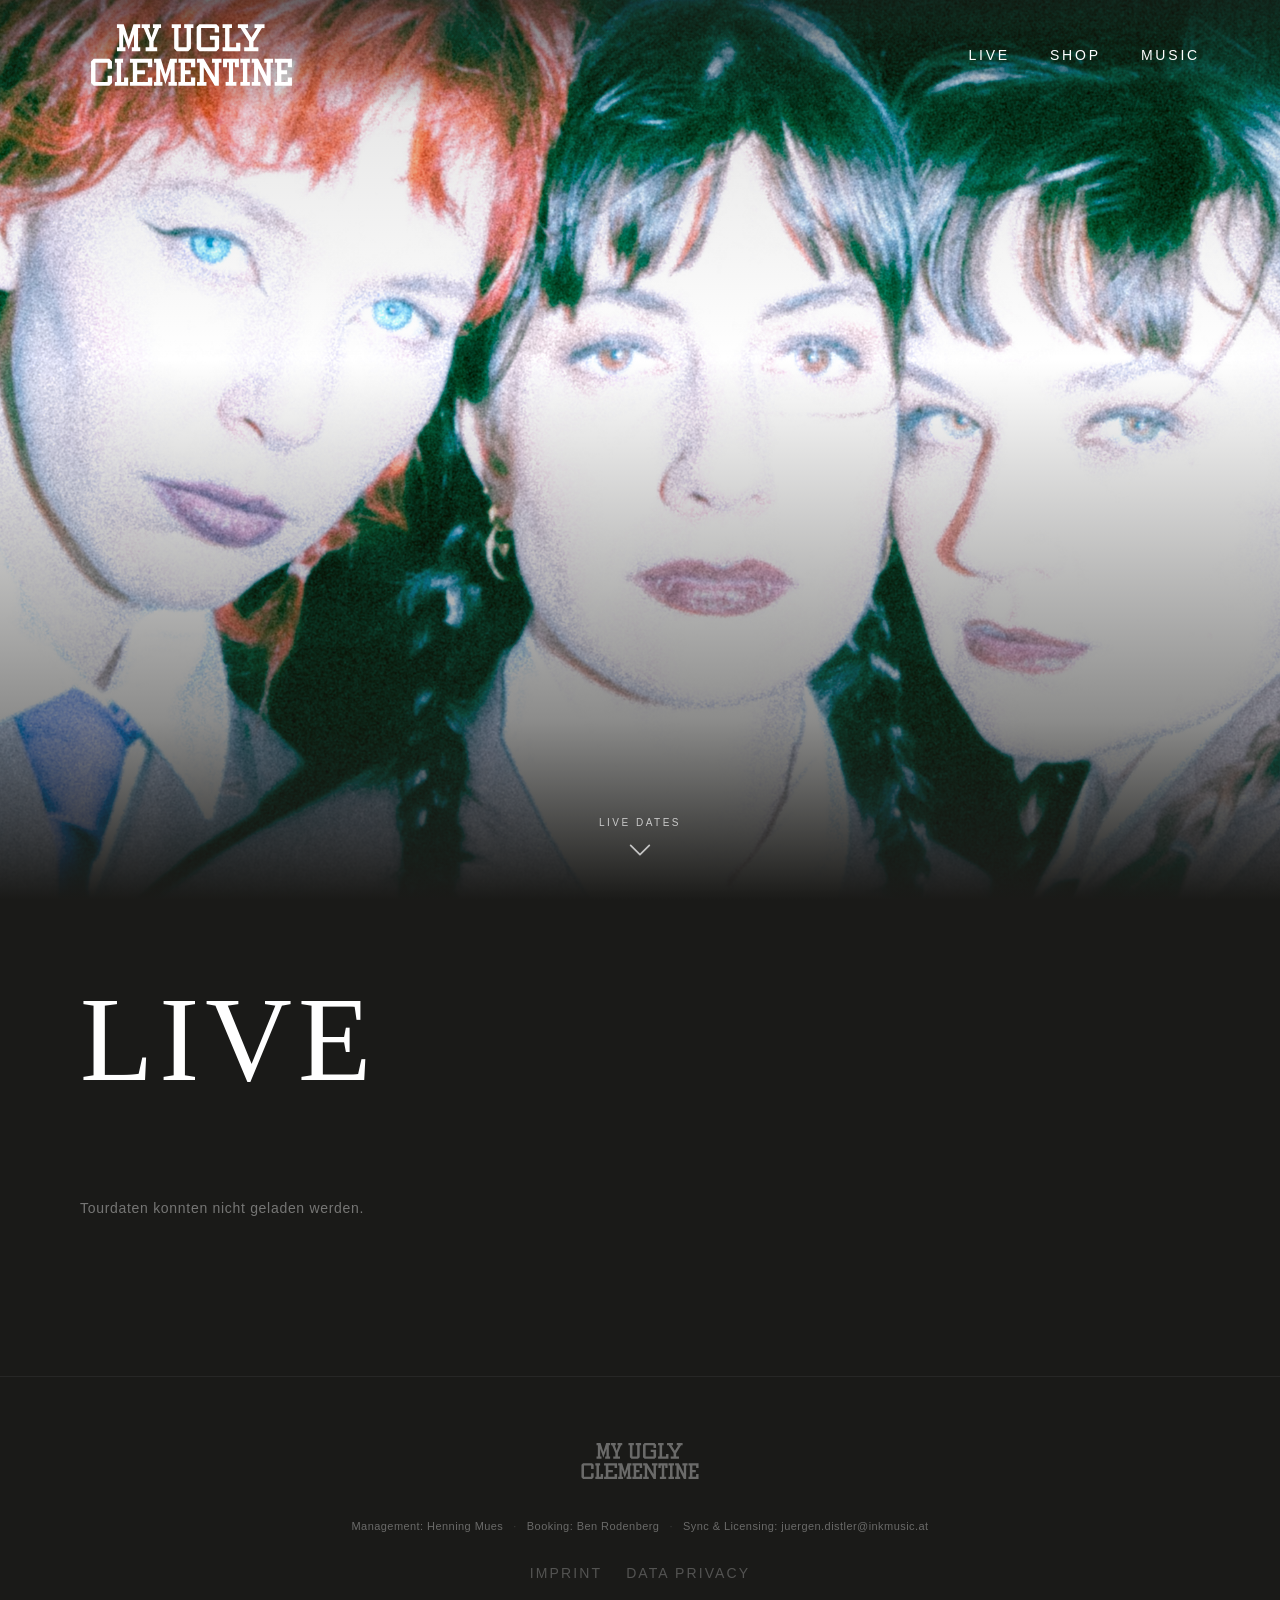
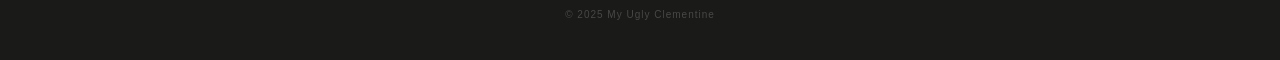
==== index.html @ e2691727 "Initial commit" ====
<!DOCTYPE html>
<html lang="de">
<head>
  <meta charset="UTF-8">
  <meta name="viewport" content="width=device-width, initial-scale=1.0">
  <title>My Ugly Clementine</title>
  <link rel="stylesheet" href="style.css">
</head>
<body>

  <nav id="main-nav">
    <div class="nav-inner">
      <a href="#" class="nav-logo">
        <img src="./Images/MUC-Logo_01.svg" alt="My Ugly Clementine">
      </a>
      <ul class="nav-links">
        <li><a href="#live">Live</a></li>
        <li><a href="https://shop.myuglyclementine.com/" target="_blank" rel="noopener">Shop</a></li>
        <li><a href="https://linktr.ee/myuglyclementine" target="_blank" rel="noopener">Music</a></li>
      </ul>
    </div>
  </nav>

  <section class="hero">
    <div class="hero-overlay"></div>
    <a href="#live" class="hero-scroll" aria-label="Zu den Tourdaten">
      <span class="hero-scroll-label">Live Dates</span>
      <svg viewBox="0 0 24 24" fill="none" xmlns="http://www.w3.org/2000/svg">
        <polyline points="4 8 12 16 20 8" stroke="currentColor" stroke-width="1.5" stroke-linecap="round" stroke-linejoin="round"/>
      </svg>
    </a>
  </section>

  <section id="live" class="tour-section">
    <div class="container">
      <h2 class="section-heading">Live</h2>
      <div id="tour-list" class="tour-list">
        <p class="tour-loading">Tourdaten werden geladen…</p>
      </div>
    </div>
  </section>

  <footer class="site-footer">
    <div class="container">
      <img src="./Images/MUC-Logo_01.svg" alt="My Ugly Clementine" class="footer-logo">
      <p class="footer-contacts">
        <span>Management: <a href="mailto:henning@woistdieeuphorie.com">Henning Mues</a></span>
        <span class="footer-sep">·</span>
        <span>Booking: <a href="mailto:br@gastspielreisen.com">Ben Rodenberg</a></span>
        <span class="footer-sep">·</span>
        <span>Sync &amp; Licensing: <a href="mailto:juergen.distler@inkmusic.at">juergen.distler@inkmusic.at</a></span>
      </p>
      <nav class="footer-nav">
        <a href="imprint.html">Imprint</a>
        <a href="data-privacy.html">Data Privacy</a>
      </nav>
      <p class="footer-copy">© 2025 My Ugly Clementine</p>
    </div>
  </footer>

  <script src="script.js"></script>
</body>
</html>
---- style.css ----
/* ============================================================
   FONTS
   ============================================================ */
@font-face {
  font-family: 'MUC Stars';
  src: url('./fonts/MUCStars-Regular.woff2') format('woff2'),
       url('./fonts/MUCStars-Regular.woff') format('woff');
  font-weight: 400;
  font-style: normal;
  font-display: swap;
}

@font-face {
  font-family: 'MUC Stars Condensed';
  src: url('./fonts/MUCStars-RegularCondensed.woff2') format('woff2'),
       url('./fonts/MUCStars-RegularCondensed.woff') format('woff');
  font-weight: 400;
  font-style: normal;
  font-display: swap;
}

@import url('https://fonts.googleapis.com/css2?family=Inter:wght@300;400&display=swap');

/* ============================================================
   CUSTOM PROPERTIES
   ============================================================ */
:root {
  --black:        #1a1a18;
  --dark-purple:  #220025;
  --mauve:        #7a4456;
  --pink:         #ca92a8;
  --olive:        #555832;
  --navy:         #43497b;
  --rose:         #da525d;
  --white:        #ffffff;
  --off-white:    #f0ece8;

  --font-display: 'MUC Stars', serif;
  --font-condensed: 'MUC Stars Condensed', serif;
  --font-body:    'Inter', Arial, sans-serif;

  --nav-height: 110px;
  --transition: 0.3s ease;
}

/* ============================================================
   RESET & BASE
   ============================================================ */
*, *::before, *::after {
  box-sizing: border-box;
  margin: 0;
  padding: 0;
}

html {
  scroll-behavior: smooth;
}

body {
  background-color: var(--black);
  color: var(--white);
  font-family: var(--font-body);
  font-weight: 300;
  -webkit-font-smoothing: subpixel-antialiased;
  -moz-osx-font-smoothing: auto;
}

a {
  color: inherit;
  text-decoration: none;
}

ul {
  list-style: none;
}

img {
  display: block;
  max-width: 100%;
}

.container {
  width: 100%;
  max-width: 1200px;
  margin: 0 auto;
  padding: 0 40px;
}

/* ============================================================
   NAVIGATION
   ============================================================ */
#main-nav {
  position: fixed;
  top: 0;
  left: 0;
  right: 0;
  z-index: 100;
  height: var(--nav-height);
  background: linear-gradient(to bottom, rgba(26,26,24,0.6) 0%, rgba(26,26,24,0) 100%);
  transition: background var(--transition), backdrop-filter var(--transition);
}

#main-nav.scrolled {
  background: rgba(26, 26, 24, 0.92);
  backdrop-filter: blur(12px);
  -webkit-backdrop-filter: blur(12px);
  border-bottom: 1px solid rgba(255, 255, 255, 0.06);
}

.nav-inner {
  max-width: 1200px;
  margin: 0 auto;
  padding: 0 40px;
  height: 100%;
  display: flex;
  align-items: center;
  justify-content: space-between;
}

.nav-logo img {
  height: 96px;
  width: auto;
  filter: brightness(0) invert(1);
  transition: opacity var(--transition);
}

.nav-logo:hover img {
  opacity: 0.7;
}

.nav-links {
  display: flex;
  align-items: center;
  gap: 40px;
}

.nav-links a {
  font-family: var(--font-body);
  font-weight: 400;
  font-size: 14px;
  letter-spacing: 0.2em;
  text-transform: uppercase;
  color: var(--white);
  transition: color var(--transition);
  position: relative;
}

.nav-links a::after {
  content: '';
  position: absolute;
  bottom: -3px;
  left: 0;
  right: 0;
  height: 1px;
  background: var(--pink);
  transform: scaleX(0);
  transition: transform var(--transition);
  transform-origin: left center;
}

.nav-links a:hover {
  color: var(--pink);
}

.nav-links a:hover::after {
  transform: scaleX(1);
}

/* ============================================================
   HERO
   ============================================================ */
.hero {
  position: relative;
  width: 100%;
  height: 100vh;
  min-height: 600px;
  background-image: url('Images/MUC_Hero-Image.jpg');
  background-size: cover;
  background-position: center top;
  background-repeat: no-repeat;
}

.hero-overlay {
  position: absolute;
  inset: 0;
  background: linear-gradient(
    to bottom,
    rgba(26, 26, 24, 0.15) 0%,
    rgba(26, 26, 24, 0.0) 40%,
    rgba(26, 26, 24, 0.5) 80%,
    rgba(26, 26, 24, 1.0) 100%
  );
}

/* ---- Scroll indicator ---- */
.hero-scroll {
  position: absolute;
  bottom: 36px;
  left: 50%;
  transform: translateX(-50%);
  display: flex;
  flex-direction: column;
  align-items: center;
  gap: 8px;
  color: rgba(255, 255, 255, 0.7);
  transition: color var(--transition);
  animation: scrollBounce 2.2s ease-in-out infinite;
}

.hero-scroll-label {
  font-family: var(--font-body);
  font-weight: 300;
  font-size: 10px;
  letter-spacing: 0.25em;
  text-transform: uppercase;
}

.hero-scroll:hover {
  color: var(--white);
}

.hero-scroll svg {
  width: 28px;
  height: 28px;
}

@keyframes scrollBounce {
  0%, 100% { transform: translateX(-50%) translateY(0);   opacity: 0.7; }
  50%       { transform: translateX(-50%) translateY(8px); opacity: 1;   }
}

/* ============================================================
   TOUR / LIVE SECTION
   ============================================================ */
.tour-section {
  padding: 80px 0 120px;
  background: var(--black);
  scroll-margin-top: var(--nav-height);
}

.section-heading {
  font-family: var(--font-display);
  font-weight: 400;
  font-size: clamp(60px, 10vw, 120px);
  letter-spacing: 0.05em;
  text-transform: uppercase;
  color: var(--white);
  line-height: 1;
  margin-bottom: 60px;
}

/* ---- Tour list ---- */
.tour-list {
  width: 100%;
}

.tour-loading,
.tour-empty,
.tour-error {
  font-family: var(--font-body);
  font-weight: 300;
  font-size: 14px;
  letter-spacing: 0.05em;
  color: rgba(255, 255, 255, 0.4);
  padding: 40px 0;
}

.tour-row {
  display: grid;
  grid-template-columns: 160px 1fr auto;
  align-items: center;
  gap: 24px;
  padding: 22px 0;
  border-top: 1px solid rgba(255, 255, 255, 0.1);
  transition: background var(--transition);
}

.tour-row:last-child {
  border-bottom: 1px solid rgba(255, 255, 255, 0.1);
}

.tour-row:hover {
  background: rgba(255, 255, 255, 0.02);
}

.tour-date {
  font-family: var(--font-body);
  font-weight: 300;
  font-size: 13px;
  letter-spacing: 0.08em;
  color: var(--pink);
  text-transform: uppercase;
  white-space: nowrap;
}

.tour-info {
  display: flex;
  flex-direction: column;
  gap: 4px;
}

.tour-city {
  font-family: var(--font-body);
  font-weight: 400;
  font-size: 16px;
  letter-spacing: 0.02em;
  color: var(--white);
}

.tour-venue {
  font-family: var(--font-body);
  font-weight: 300;
  font-size: 13px;
  letter-spacing: 0.02em;
  color: rgba(255, 255, 255, 0.45);
}

.tour-ticket {
  display: inline-block;
  font-family: var(--font-body);
  font-weight: 300;
  font-size: 10px;
  letter-spacing: 0.2em;
  text-transform: uppercase;
  color: var(--white);
  border: 1px solid rgba(255, 255, 255, 0.3);
  padding: 8px 18px;
  white-space: nowrap;
  transition: background var(--transition), color var(--transition), border-color var(--transition);
}

.tour-ticket:hover {
  background: var(--pink);
  border-color: var(--pink);
  color: var(--black);
}

.tour-ticket-placeholder {
  display: inline-block;
  width: 100px;
}

/* ============================================================
   FOOTER
   ============================================================ */
.site-footer {
  background: var(--black);
  border-top: 1px solid rgba(255, 255, 255, 0.06);
  padding: 56px 0 40px;
}

.site-footer .container {
  display: flex;
  flex-direction: column;
  align-items: center;
  gap: 28px;
}

.footer-logo {
  height: 56px;
  width: auto;
  filter: brightness(0) invert(1);
  opacity: 0.35;
  transition: opacity var(--transition);
}

.footer-logo:hover {
  opacity: 0.7;
}

.footer-contacts {
  display: flex;
  flex-wrap: wrap;
  justify-content: center;
  align-items: center;
  gap: 6px 0;
  font-family: var(--font-body);
  font-weight: 300;
  font-size: 11px;
  letter-spacing: 0.04em;
  color: rgba(255, 255, 255, 0.35);
  text-align: center;
  line-height: 1.8;
}

.footer-contacts a {
  color: rgba(255, 255, 255, 0.35);
  transition: color var(--transition);
}

.footer-contacts a:hover {
  color: var(--pink);
}

.footer-sep {
  margin: 0 10px;
  opacity: 0.4;
}

.footer-nav {
  display: flex;
  gap: 24px;
}

.footer-nav a {
  font-family: var(--font-body);
  font-weight: 300;
  font-size: 14px;
  letter-spacing: 0.15em;
  text-transform: uppercase;
  color: rgba(255, 255, 255, 0.25);
  transition: color var(--transition);
}

.footer-nav a:hover {
  color: var(--white);
}

.footer-copy {
  font-family: var(--font-body);
  font-weight: 300;
  font-size: 10px;
  letter-spacing: 0.1em;
  color: rgba(255, 255, 255, 0.2);
}

/* ============================================================
   SUBPAGES (Imprint / Data Privacy)
   ============================================================ */
.subpage-wrap {
  min-height: 100vh;
  padding: calc(var(--nav-height) + 80px) 0 120px;
}

.subpage-wrap .container {
  max-width: 760px;
}

.subpage-wrap h1 {
  font-family: var(--font-display);
  font-weight: 400;
  font-size: clamp(40px, 6vw, 72px);
  letter-spacing: 0.05em;
  text-transform: uppercase;
  color: var(--white);
  margin-bottom: 56px;
  line-height: 1;
}

.subpage-wrap h2 {
  font-family: var(--font-body);
  font-weight: 400;
  font-size: 11px;
  letter-spacing: 0.2em;
  text-transform: uppercase;
  color: var(--pink);
  margin: 48px 0 16px;
}

.subpage-wrap h2:first-of-type {
  margin-top: 0;
}

.subpage-wrap p {
  font-family: var(--font-body);
  font-weight: 300;
  font-size: 15px;
  line-height: 1.8;
  color: rgba(255, 255, 255, 0.65);
  margin-bottom: 12px;
}

.subpage-wrap a {
  color: var(--pink);
  transition: opacity var(--transition);
}

.subpage-wrap a:hover {
  opacity: 0.7;
}

.subpage-back {
  display: inline-flex;
  align-items: center;
  gap: 8px;
  font-family: var(--font-body);
  font-weight: 300;
  font-size: 10px;
  letter-spacing: 0.2em;
  text-transform: uppercase;
  color: rgba(255, 255, 255, 0.35);
  margin-bottom: 64px;
  transition: color var(--transition);
}

.subpage-back:hover {
  color: var(--white);
}

.subpage-back::before {
  content: '←';
  font-size: 14px;
  letter-spacing: 0;
}

/* ============================================================
   RESPONSIVE
   ============================================================ */
@media (max-width: 768px) {
  :root {
    --nav-height: 80px;
  }

  .container {
    padding: 0 24px;
  }

  .nav-inner {
    padding: 0 24px;
  }

  .nav-logo img {
    height: 60px;
  }

  .nav-links {
    gap: 24px;
  }

  .nav-links a {
    font-size: 10px;
  }

  .tour-section {
    padding: 60px 0 80px;
  }

  .section-heading {
    margin-bottom: 40px;
  }

  .tour-row {
    grid-template-columns: 1fr auto;
    grid-template-rows: auto auto;
    gap: 8px 16px;
    padding: 18px 0;
  }

  .tour-date {
    grid-column: 1;
    grid-row: 1;
    font-size: 11px;
  }

  .tour-info {
    grid-column: 1;
    grid-row: 2;
  }

  .tour-ticket, .tour-ticket-placeholder {
    grid-column: 2;
    grid-row: 1 / 3;
    align-self: center;
  }
}

@media (max-width: 480px) {
  .nav-links {
    gap: 16px;
  }

  .tour-row {
    grid-template-columns: 1fr;
    grid-template-rows: auto;
    gap: 6px;
  }

  .tour-ticket, .tour-ticket-placeholder {
    grid-column: 1;
    grid-row: auto;
    display: inline-block;
    margin-top: 8px;
  }
}
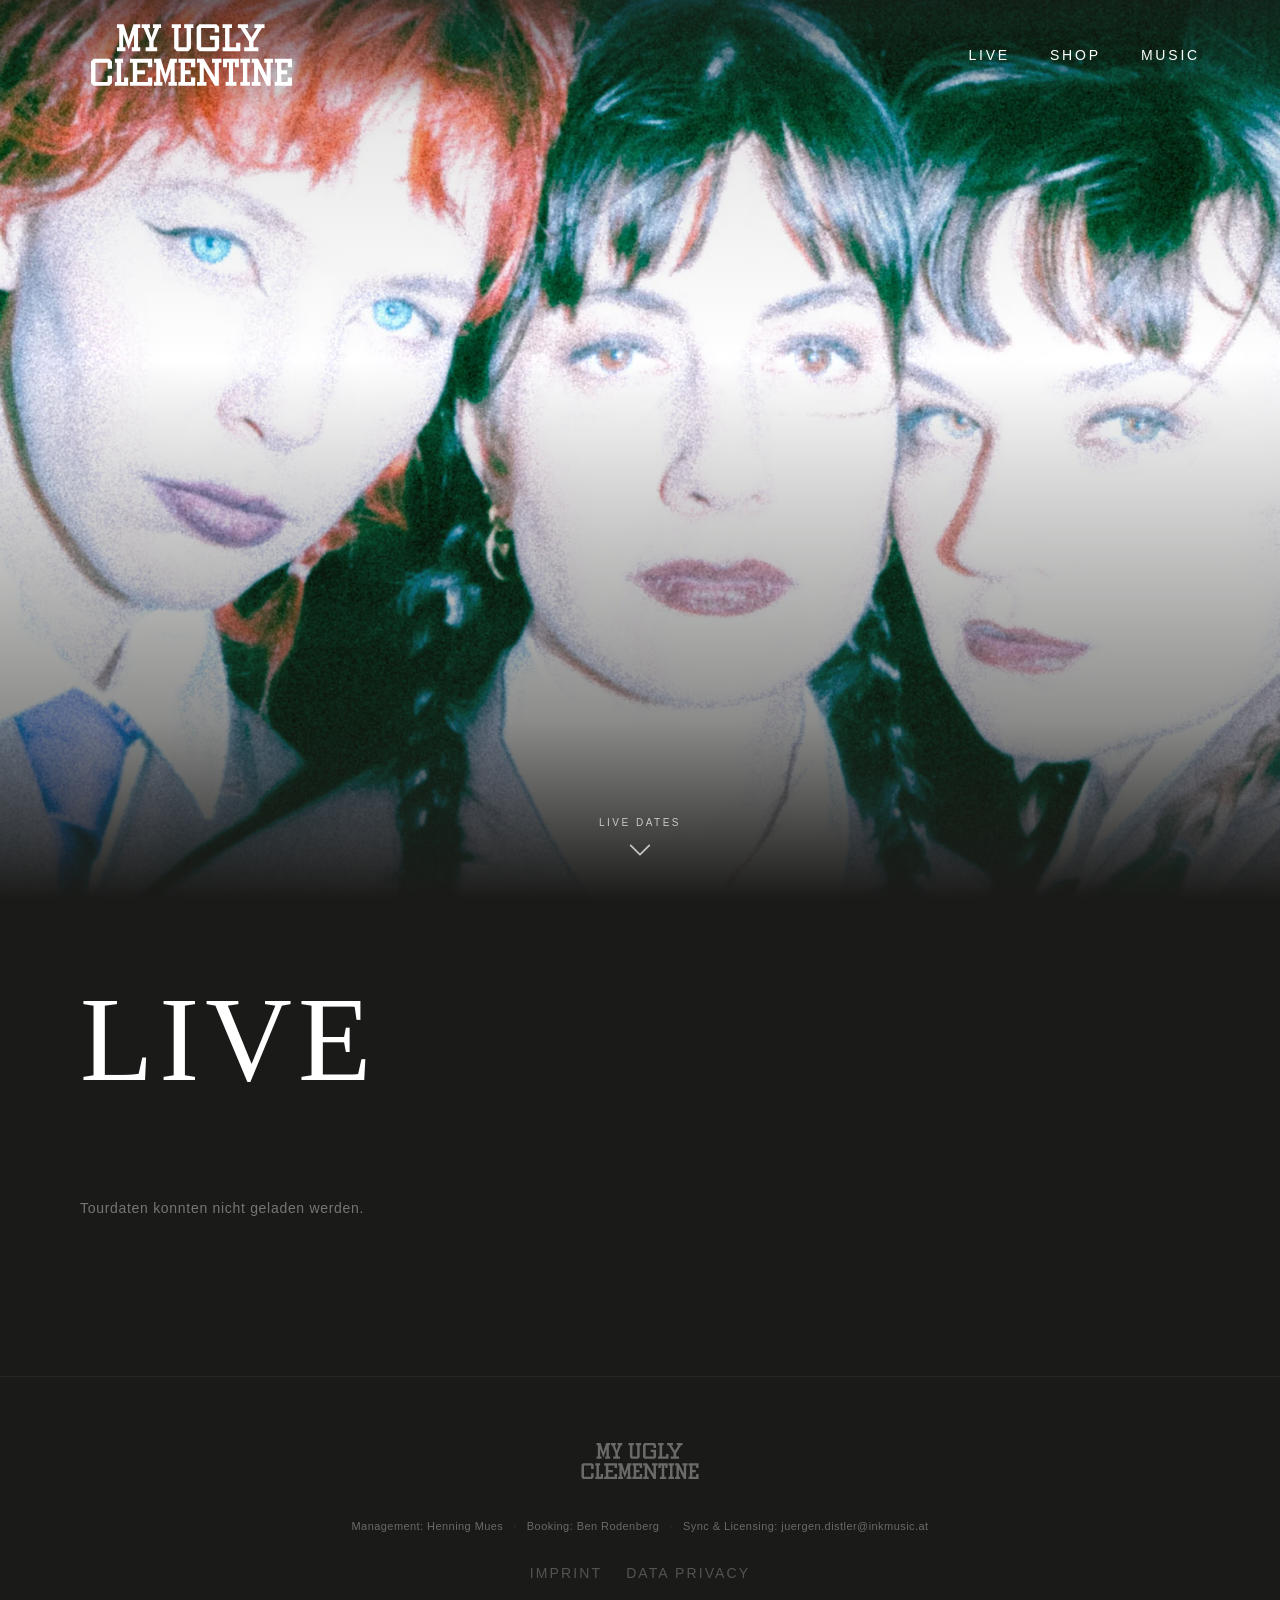
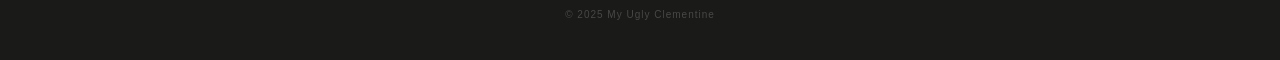
==== commit 388a06fb: "Fix critical accessibility issues" ====
--- a/index.html
+++ b/index.html
@@ -3,12 +3,61 @@
 <head>
   <meta charset="UTF-8">
   <meta name="viewport" content="width=device-width, initial-scale=1.0">
-  <title>My Ugly Clementine</title>
+  <title>My Ugly Clementine – Live Dates & Tour 2026</title>
+  <meta name="description" content="My Ugly Clementine – österreichische Indie-Pop Band. Aktuelle Tourdaten, Tickets und mehr.">
+  <link rel="canonical" href="https://myuglyclementine.netlify.app/">
+
+  <!-- Open Graph -->
+  <meta property="og:type" content="website">
+  <meta property="og:url" content="https://myuglyclementine.netlify.app/">
+  <meta property="og:title" content="My Ugly Clementine – Live Dates & Tour 2026">
+  <meta property="og:description" content="My Ugly Clementine – österreichische Indie-Pop Band. Aktuelle Tourdaten, Tickets und mehr.">
+  <meta property="og:image" content="https://myuglyclementine.netlify.app/Images/MUC_Hero-Image.jpg">
+
+  <!-- Twitter Card -->
+  <meta name="twitter:card" content="summary_large_image">
+  <meta name="twitter:title" content="My Ugly Clementine – Live Dates & Tour 2026">
+  <meta name="twitter:description" content="My Ugly Clementine – österreichische Indie-Pop Band. Aktuelle Tourdaten, Tickets und mehr.">
+  <meta name="twitter:image" content="https://myuglyclementine.netlify.app/Images/MUC_Hero-Image.jpg">
+
+  <!-- Favicon -->
+  <link rel="icon" href="./Images/MUC-Logo_01.svg" type="image/svg+xml">
+
+  <!-- Structured Data -->
+  <script type="application/ld+json">
+  {
+    "@context": "https://schema.org",
+    "@type": "MusicGroup",
+    "name": "My Ugly Clementine",
+    "url": "https://myuglyclementine.netlify.app",
+    "image": "https://myuglyclementine.netlify.app/Images/MUC_Hero-Image.jpg",
+    "genre": "Indie Pop",
+    "foundingLocation": {
+      "@type": "Place",
+      "name": "Wien, Austria"
+    },
+    "contactPoint": [
+      {
+        "@type": "ContactPoint",
+        "contactType": "Management",
+        "email": "henning@woistdieeuphorie.com",
+        "name": "Henning Mues"
+      },
+      {
+        "@type": "ContactPoint",
+        "contactType": "Booking",
+        "email": "br@gastspielreisen.com",
+        "name": "Ben Rodenberg"
+      }
+    ]
+  }
+  </script>
+
   <link rel="stylesheet" href="style.css">
 </head>
 <body>
 
-  <nav id="main-nav">
+  <nav id="main-nav" aria-label="Hauptnavigation">
     <div class="nav-inner">
       <a href="#" class="nav-logo">
         <img src="./Images/MUC-Logo_01.svg" alt="My Ugly Clementine">
@@ -21,6 +70,8 @@
     </div>
   </nav>
 
+  <main>
+  <h1 class="sr-only">My Ugly Clementine</h1>
   <section class="hero">
     <div class="hero-overlay"></div>
     <a href="#live" class="hero-scroll" aria-label="Zu den Tourdaten">
@@ -39,6 +90,7 @@
       </div>
     </div>
   </section>
+  </main>
 
   <footer class="site-footer">
     <div class="container">
@@ -50,7 +102,7 @@
         <span class="footer-sep">·</span>
         <span>Sync &amp; Licensing: <a href="mailto:juergen.distler@inkmusic.at">juergen.distler@inkmusic.at</a></span>
       </p>
-      <nav class="footer-nav">
+      <nav class="footer-nav" aria-label="Rechtliches">
         <a href="imprint.html">Imprint</a>
         <a href="data-privacy.html">Data Privacy</a>
       </nav>
--- a/style.css
+++ b/style.css
@@ -11,6 +11,14 @@
 }
 
 @font-face {
+  font-family: 'MUC Stars VF';
+  src: url('./fonts/MUCStarsVF.ttf') format('truetype');
+  font-weight: 400;
+  font-style: normal;
+  font-display: swap;
+}
+
+@font-face {
   font-family: 'MUC Stars Condensed';
   src: url('./fonts/MUCStars-RegularCondensed.woff2') format('woff2'),
        url('./fonts/MUCStars-RegularCondensed.woff') format('woff');
@@ -19,7 +27,23 @@
   font-display: swap;
 }
 
-@import url('https://fonts.googleapis.com/css2?family=Inter:wght@300;400&display=swap');
+@font-face {
+  font-family: 'Nimbus Sans';
+  src: url('./fonts/nimbus-sans_regular-webfont.woff2') format('woff2'),
+       url('./fonts/nimbus-sans_regular-webfont.woff') format('woff');
+  font-weight: 300;
+  font-style: normal;
+  font-display: swap;
+}
+
+@font-face {
+  font-family: 'Nimbus Sans';
+  src: url('./fonts/nimbus-sans_regular-webfont.woff2') format('woff2'),
+       url('./fonts/nimbus-sans_regular-webfont.woff') format('woff');
+  font-weight: 400;
+  font-style: normal;
+  font-display: swap;
+}
 
 /* ============================================================
    CUSTOM PROPERTIES
@@ -37,10 +61,25 @@
 
   --font-display: 'MUC Stars', serif;
   --font-condensed: 'MUC Stars Condensed', serif;
-  --font-body:    'Inter', Arial, sans-serif;
+  --font-body:    'Nimbus Sans', Arial, sans-serif;
 
   --nav-height: 110px;
   --transition: 0.3s ease;
+}
+
+/* ============================================================
+   ACCESSIBILITY
+   ============================================================ */
+.sr-only {
+  position: absolute;
+  width: 1px;
+  height: 1px;
+  padding: 0;
+  margin: -1px;
+  overflow: hidden;
+  clip: rect(0,0,0,0);
+  white-space: nowrap;
+  border: 0;
 }
 
 /* ============================================================
@@ -174,7 +213,7 @@
   width: 100%;
   height: 100vh;
   min-height: 600px;
-  background-image: url('Images/MUC_Hero-Image.jpg');
+  background-image: url('Images/MUC_Hero-Image.webp');
   background-size: cover;
   background-position: center top;
   background-repeat: no-repeat;
@@ -239,7 +278,7 @@
 }
 
 .section-heading {
-  font-family: var(--font-display);
+  font-family: 'MUC Stars VF', serif;
   font-weight: 400;
   font-size: clamp(60px, 10vw, 120px);
   letter-spacing: 0.05em;
@@ -247,6 +286,10 @@
   color: var(--white);
   line-height: 1;
   margin-bottom: 60px;
+}
+
+.section-heading .vf-char {
+  display: inline-block;
 }
 
 /* ---- Tour list ---- */
@@ -267,10 +310,10 @@
 
 .tour-row {
   display: grid;
-  grid-template-columns: 160px 1fr auto;
+  grid-template-columns: 220px 1fr auto;
   align-items: center;
   gap: 24px;
-  padding: 22px 0;
+  padding: 20px 0;
   border-top: 1px solid rgba(255, 255, 255, 0.1);
   transition: background var(--transition);
 }
@@ -284,47 +327,54 @@
 }
 
 .tour-date {
-  font-family: var(--font-body);
-  font-weight: 300;
-  font-size: 13px;
-  letter-spacing: 0.08em;
-  color: var(--pink);
+  font-family: 'MUC Stars VF', serif;
+  font-weight: 400;
+  font-size: clamp(32px, 4vw, 52px);
+  letter-spacing: 0.02em;
+  color: var(--white);
   text-transform: uppercase;
   white-space: nowrap;
+  line-height: 1;
+}
+
+.tour-date .vf-char {
+  display: inline;
 }
 
 .tour-info {
-  display: flex;
-  flex-direction: column;
-  gap: 4px;
+  display: block;
 }
 
 .tour-city {
-  font-family: var(--font-body);
-  font-weight: 400;
-  font-size: 16px;
-  letter-spacing: 0.02em;
-  color: var(--white);
+  font-family: 'Nimbus Sans', Arial, sans-serif;
+  font-weight: 400;
+  font-size: clamp(28px, 3.5vw, 46px);
+  letter-spacing: -0.075em;
+  text-transform: uppercase;
+  color: var(--white);
+  line-height: 1;
 }
 
 .tour-venue {
-  font-family: var(--font-body);
-  font-weight: 300;
-  font-size: 13px;
-  letter-spacing: 0.02em;
-  color: rgba(255, 255, 255, 0.45);
+  font-family: 'Nimbus Sans', Arial, sans-serif;
+  font-weight: 300;
+  font-size: clamp(28px, 3.5vw, 46px);
+  letter-spacing: -0.075em;
+  text-transform: none;
+  color: rgba(255, 255, 255, 0.5);
 }
 
 .tour-ticket {
   display: inline-block;
   font-family: var(--font-body);
   font-weight: 300;
-  font-size: 10px;
+  font-size: 13px;
   letter-spacing: 0.2em;
   text-transform: uppercase;
   color: var(--white);
   border: 1px solid rgba(255, 255, 255, 0.3);
-  padding: 8px 18px;
+  padding: 14px 24px;
+  margin-right: 24px;
   white-space: nowrap;
   transition: background var(--transition), color var(--transition), border-color var(--transition);
 }
@@ -433,11 +483,11 @@
 }
 
 .subpage-wrap .container {
-  max-width: 760px;
+  max-width: 1200px;
 }
 
 .subpage-wrap h1 {
-  font-family: var(--font-display);
+  font-family: 'MUC Stars VF', serif;
   font-weight: 400;
   font-size: clamp(40px, 6vw, 72px);
   letter-spacing: 0.05em;
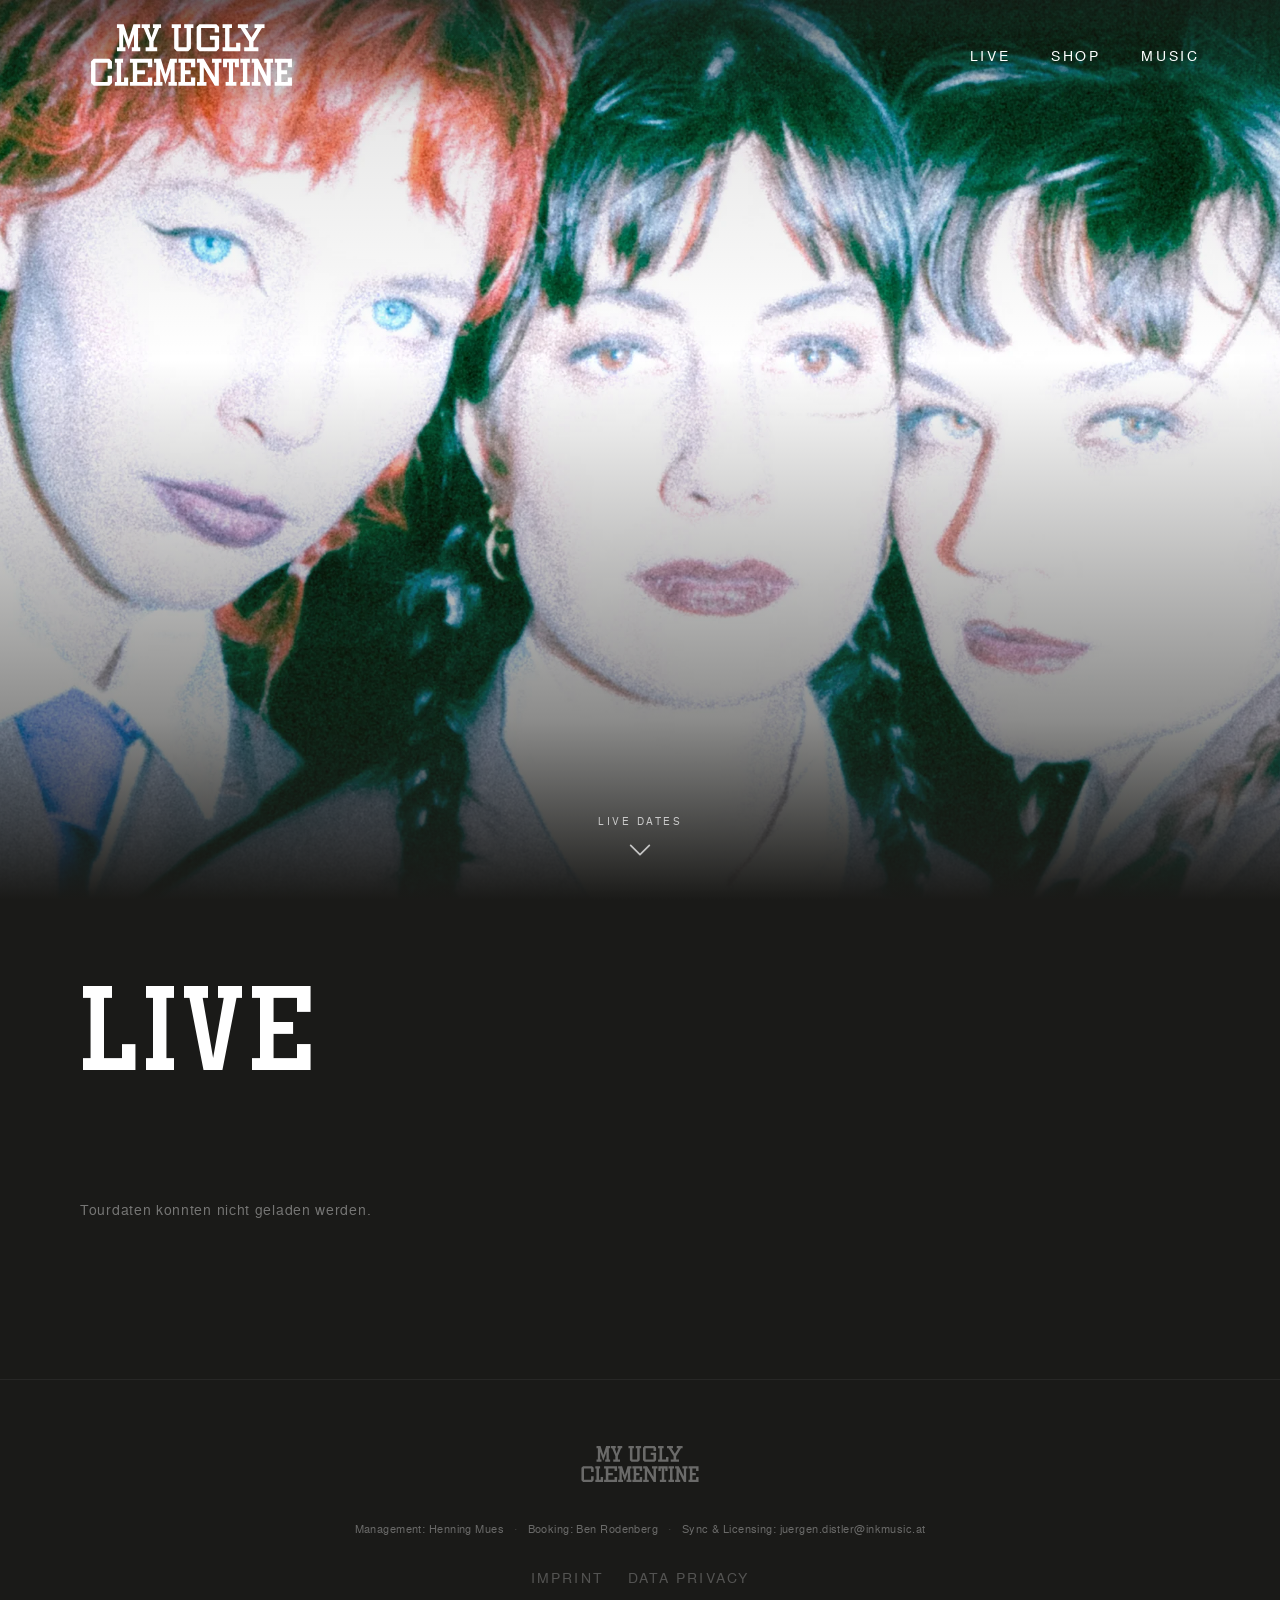
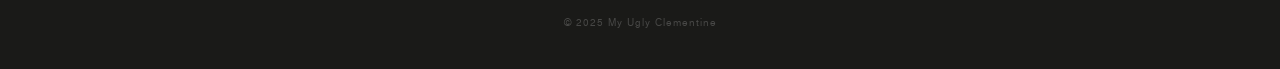
==== commit 26f9e3ef: "Update data privacy page with full bilingual policy" ====
--- a/index.html
+++ b/index.html
@@ -4,20 +4,20 @@
   <meta charset="UTF-8">
   <meta name="viewport" content="width=device-width, initial-scale=1.0">
   <title>My Ugly Clementine – Live Dates & Tour 2026</title>
-  <meta name="description" content="My Ugly Clementine – österreichische Indie-Pop Band. Aktuelle Tourdaten, Tickets und mehr.">
+  <meta name="description" content="My Ugly Clementine - Vienna-based indie rock band. Tour dates, tickets &amp; more.">
   <link rel="canonical" href="https://myuglyclementine.netlify.app/">
 
   <!-- Open Graph -->
   <meta property="og:type" content="website">
   <meta property="og:url" content="https://myuglyclementine.netlify.app/">
   <meta property="og:title" content="My Ugly Clementine – Live Dates & Tour 2026">
-  <meta property="og:description" content="My Ugly Clementine – österreichische Indie-Pop Band. Aktuelle Tourdaten, Tickets und mehr.">
+  <meta property="og:description" content="My Ugly Clementine - Vienna-based indie rock band. Tour dates, tickets &amp; more.">
   <meta property="og:image" content="https://myuglyclementine.netlify.app/Images/MUC_Hero-Image.jpg">
 
   <!-- Twitter Card -->
   <meta name="twitter:card" content="summary_large_image">
   <meta name="twitter:title" content="My Ugly Clementine – Live Dates & Tour 2026">
-  <meta name="twitter:description" content="My Ugly Clementine – österreichische Indie-Pop Band. Aktuelle Tourdaten, Tickets und mehr.">
+  <meta name="twitter:description" content="My Ugly Clementine - Vienna-based indie rock band. Tour dates, tickets &amp; more.">
   <meta name="twitter:image" content="https://myuglyclementine.netlify.app/Images/MUC_Hero-Image.jpg">
 
   <!-- Favicon -->
--- a/style.css
+++ b/style.css
@@ -311,7 +311,7 @@
 .tour-row {
   display: grid;
   grid-template-columns: 220px 1fr auto;
-  align-items: center;
+  align-items: baseline;
   gap: 24px;
   padding: 20px 0;
   border-top: 1px solid rgba(255, 255, 255, 0.1);
@@ -341,6 +341,39 @@
   display: inline;
 }
 
+.tour-weekday {
+  font-family: 'Nimbus Sans', Arial, sans-serif;
+  font-size: 0.4em;
+  font-weight: 400;
+  letter-spacing: 0.05em;
+  vertical-align: super;
+  margin-right: 0.3em;
+  color: rgba(255, 255, 255, 0.5);
+}
+
+.tour-row.sold-out .tour-date,
+.tour-row.sold-out .tour-city,
+.tour-row.sold-out .tour-venue {
+  text-decoration: line-through;
+  opacity: 0.35;
+}
+
+.tour-sold-out {
+  font-family: var(--font-body);
+  font-size: 10px;
+  font-weight: 300;
+  letter-spacing: 0.2em;
+  text-transform: uppercase;
+  color: rgba(255, 255, 255, 0.35);
+  padding: 14px 24px;
+  margin-right: 24px;
+  border: 1px solid rgba(255, 255, 255, 0.1);
+  white-space: nowrap;
+  display: inline-block;
+  vertical-align: middle;
+}
+
+
 .tour-info {
   display: block;
 }
@@ -366,6 +399,7 @@
 
 .tour-ticket {
   display: inline-block;
+  vertical-align: middle;
   font-family: var(--font-body);
   font-weight: 300;
   font-size: 13px;
@@ -561,6 +595,7 @@
     --nav-height: 80px;
   }
 
+
   .container {
     padding: 0 24px;
   }
@@ -599,7 +634,13 @@
   .tour-date {
     grid-column: 1;
     grid-row: 1;
-    font-size: 11px;
+    font-size: 14px;
+  }
+
+  .tour-weekday {
+    font-size: 0.55em;
+    vertical-align: baseline;
+    line-height: inherit;
   }
 
   .tour-info {
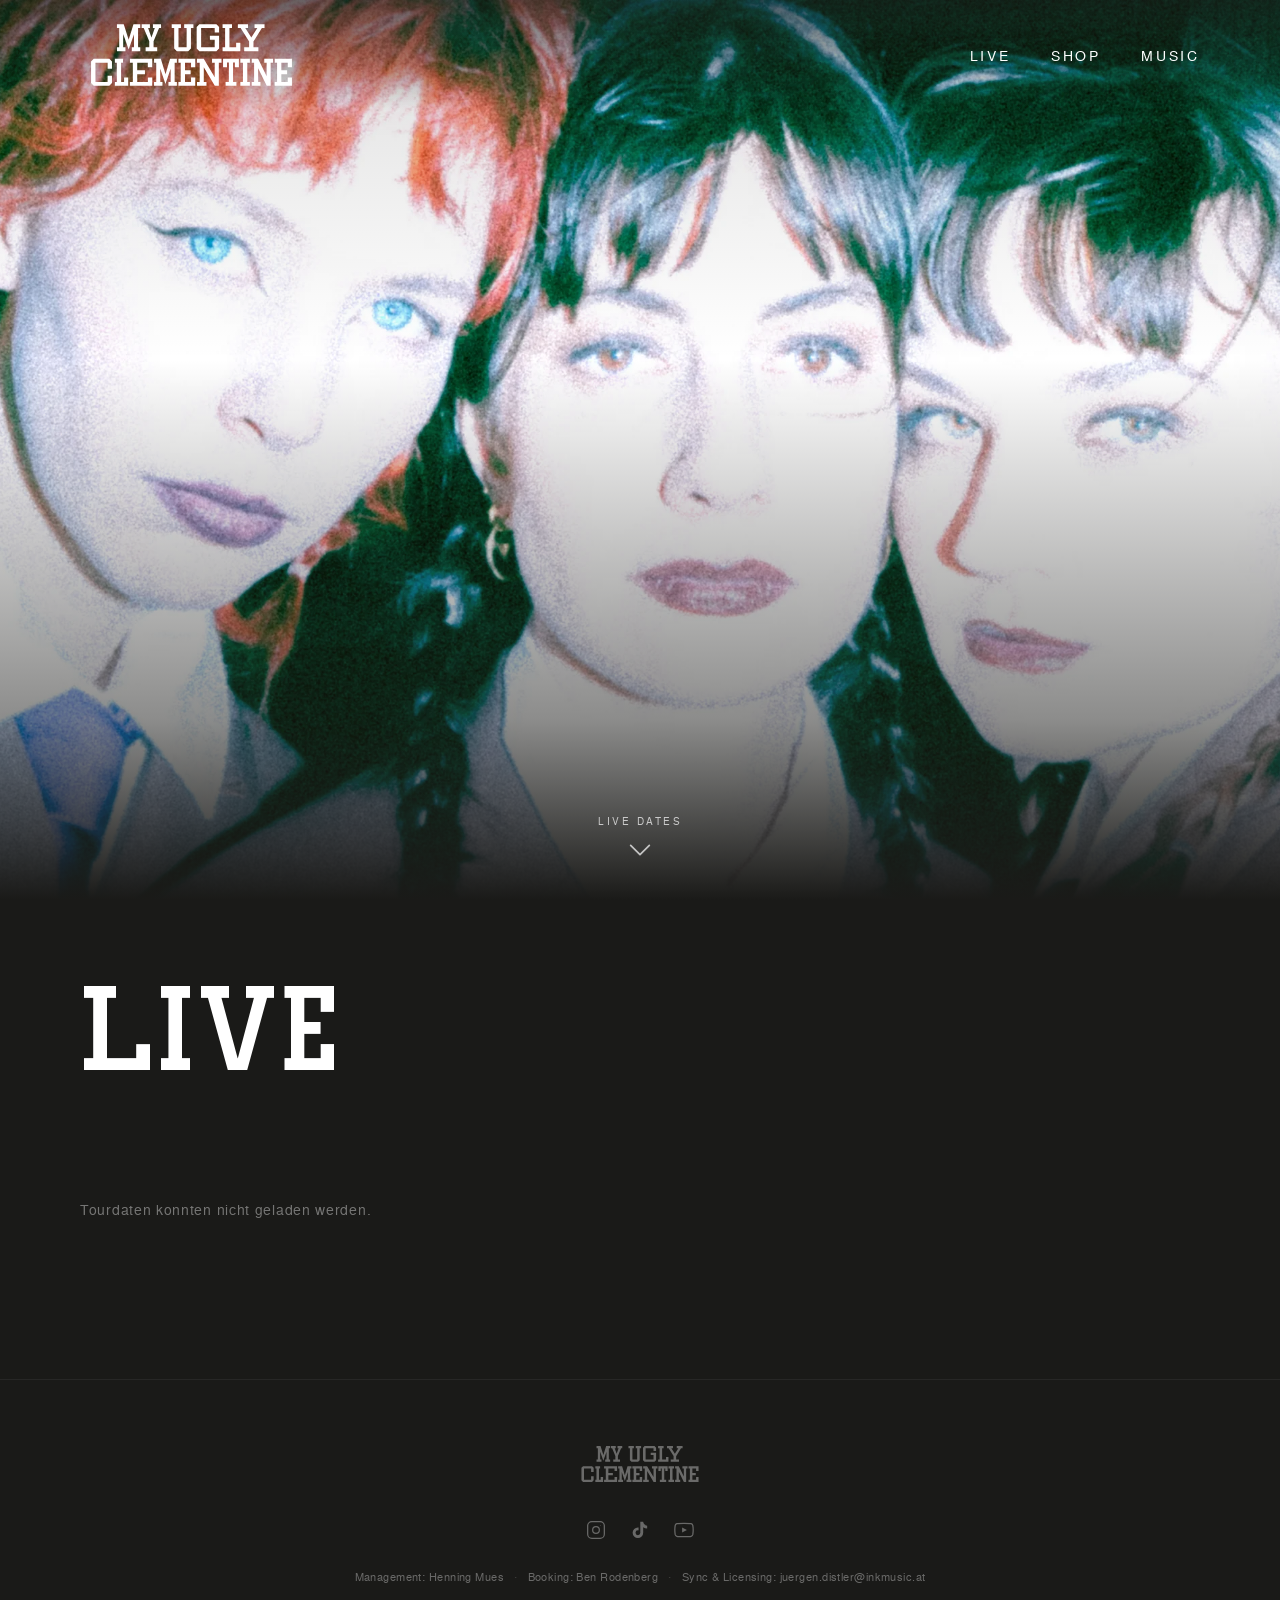
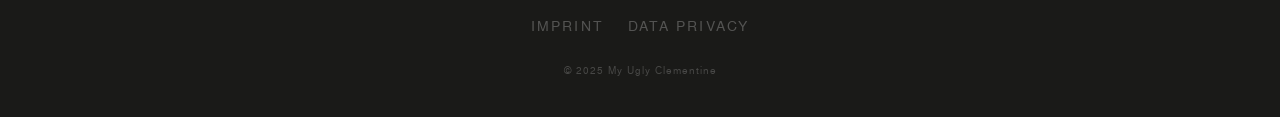
==== commit 4eab17f0: "Add social icons (Instagram, TikTok, YouTube) to footer" ====
--- a/index.html
+++ b/index.html
@@ -95,6 +95,17 @@
   <footer class="site-footer">
     <div class="container">
       <img src="./Images/MUC-Logo_01.svg" alt="My Ugly Clementine" class="footer-logo">
+      <nav class="footer-social" aria-label="Social Media">
+        <a href="https://www.instagram.com/myuglyclementine" target="_blank" rel="noopener" aria-label="Instagram">
+          <svg width="20" height="20" viewBox="0 0 24 24" fill="none" stroke="currentColor" stroke-width="1.5" stroke-linecap="round" stroke-linejoin="round"><rect x="2" y="2" width="20" height="20" rx="5" ry="5"/><circle cx="12" cy="12" r="4"/><circle cx="17.5" cy="6.5" r=".5" fill="currentColor" stroke="none"/></svg>
+        </a>
+        <a href="https://www.tiktok.com/@myuglyclementineband" target="_blank" rel="noopener" aria-label="TikTok">
+          <svg width="20" height="20" viewBox="0 0 24 24" fill="currentColor"><path d="M19.59 6.69a4.83 4.83 0 0 1-3.77-4.25V2h-3.45v13.67a2.89 2.89 0 0 1-2.88 2.5 2.89 2.89 0 0 1-2.89-2.89 2.89 2.89 0 0 1 2.89-2.89c.28 0 .54.04.79.1V9.01a6.33 6.33 0 0 0-.79-.05 6.34 6.34 0 0 0-6.34 6.34 6.34 6.34 0 0 0 6.34 6.34 6.34 6.34 0 0 0 6.33-6.34V8.69a8.18 8.18 0 0 0 4.78 1.52V6.76a4.85 4.85 0 0 1-1.01-.07z"/></svg>
+        </a>
+        <a href="https://www.youtube.com/c/MyUglyClementine" target="_blank" rel="noopener" aria-label="YouTube">
+          <svg width="20" height="20" viewBox="0 0 24 24" fill="none" stroke="currentColor" stroke-width="1.5" stroke-linecap="round" stroke-linejoin="round"><path d="M22.54 6.42a2.78 2.78 0 0 0-1.95-1.96C18.88 4 12 4 12 4s-6.88 0-8.59.46A2.78 2.78 0 0 0 1.46 6.42 29 29 0 0 0 1 12a29 29 0 0 0 .46 5.58 2.78 2.78 0 0 0 1.95 1.96C5.12 20 12 20 12 20s6.88 0 8.59-.46a2.78 2.78 0 0 0 1.95-1.96A29 29 0 0 0 23 12a29 29 0 0 0-.46-5.58z"/><polygon points="9.75 15.02 15.5 12 9.75 8.98 9.75 15.02" fill="currentColor" stroke="none"/></svg>
+        </a>
+      </nav>
       <p class="footer-contacts">
         <span>Management: <a href="mailto:henning@woistdieeuphorie.com">Henning Mues</a></span>
         <span class="footer-sep">·</span>
--- a/style.css
+++ b/style.css
@@ -452,6 +452,23 @@
   opacity: 0.7;
 }
 
+.footer-social {
+  display: flex;
+  gap: 24px;
+  align-items: center;
+}
+
+.footer-social a {
+  color: rgba(255, 255, 255, 0.35);
+  transition: color var(--transition);
+  display: flex;
+  align-items: center;
+}
+
+.footer-social a:hover {
+  color: var(--white);
+}
+
 .footer-contacts {
   display: flex;
   flex-wrap: wrap;
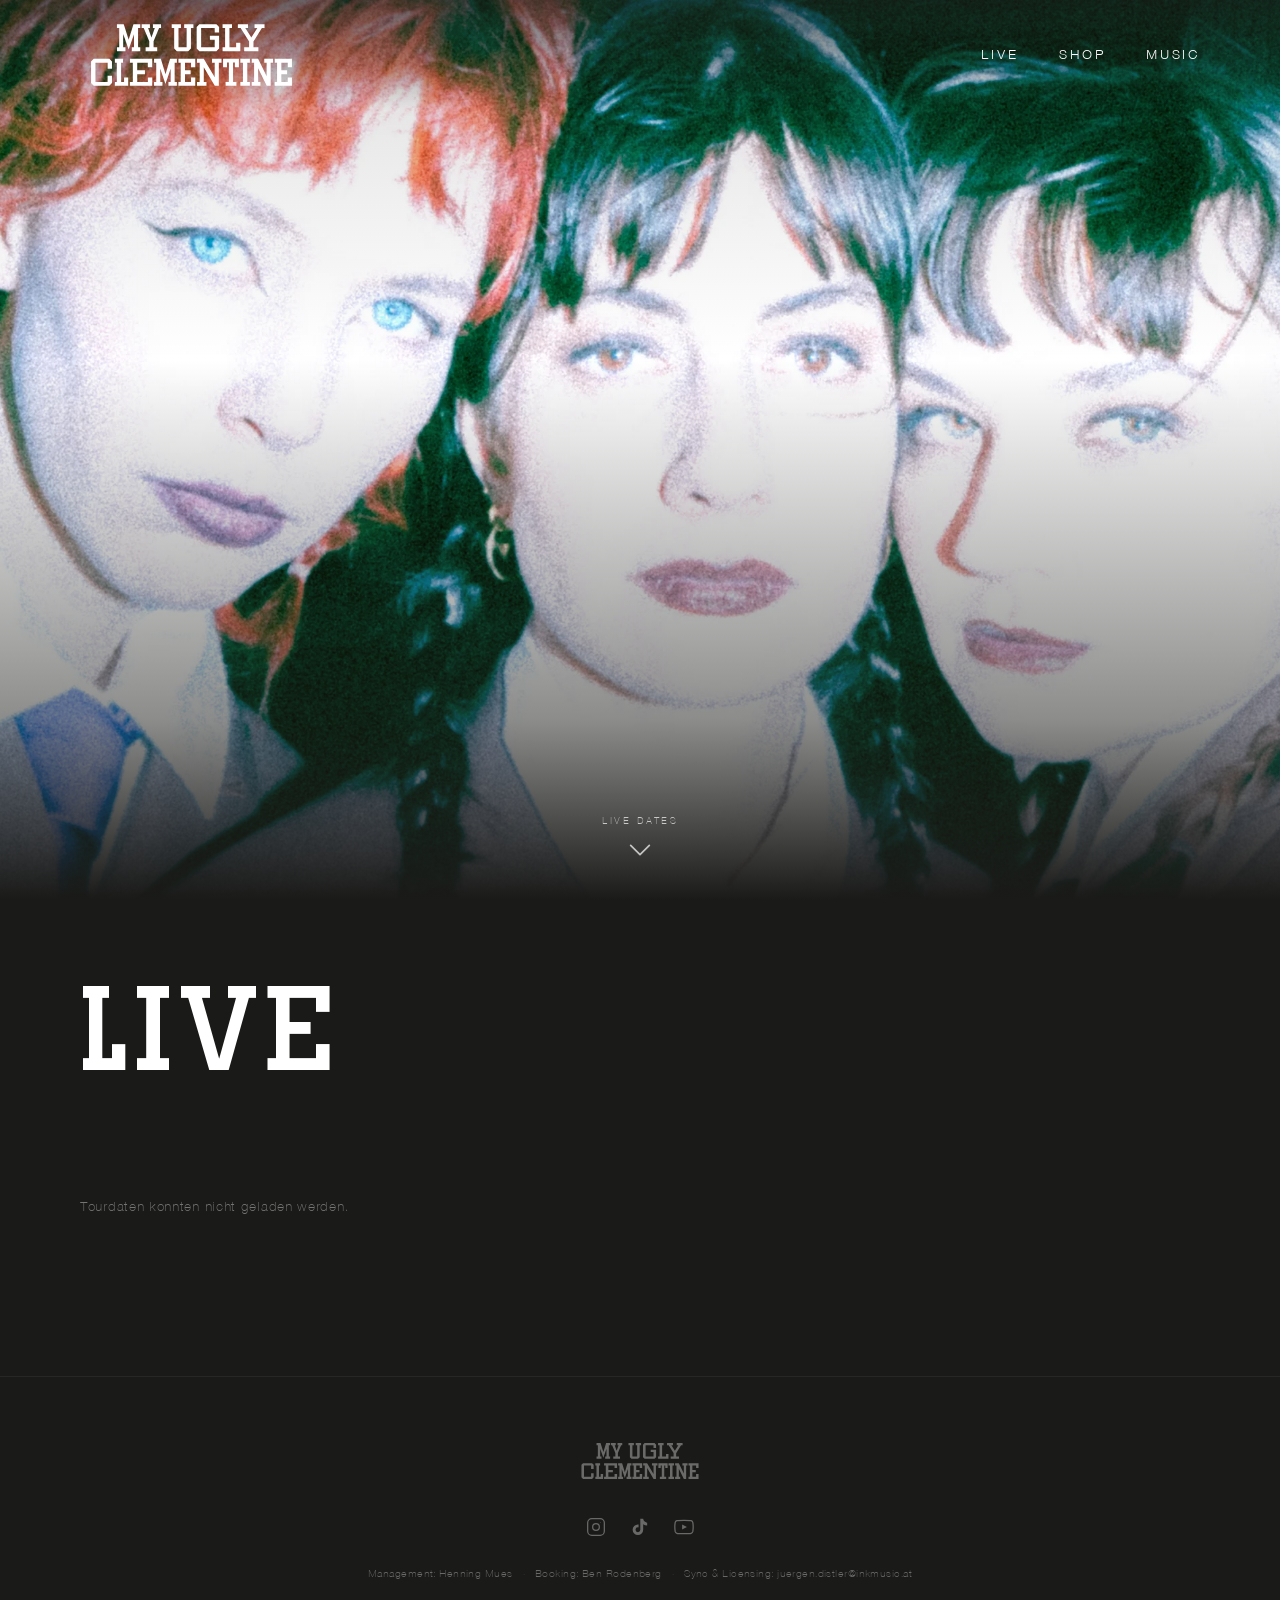
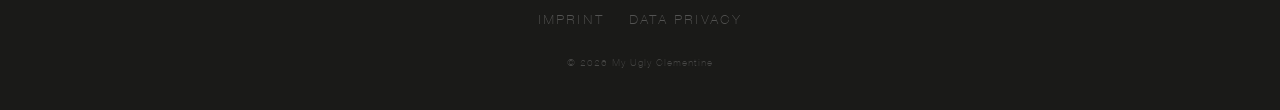
==== commit dde349c2: "Update fonts, alignment fixes, and content updates - Replace old Nimbus Sans webfonts with NimbusSan" ====
--- a/index.html
+++ b/index.html
@@ -117,7 +117,7 @@
         <a href="imprint.html">Imprint</a>
         <a href="data-privacy.html">Data Privacy</a>
       </nav>
-      <p class="footer-copy">© 2025 My Ugly Clementine</p>
+      <p class="footer-copy">© 2026 My Ugly Clementine</p>
     </div>
   </footer>
 
--- a/style.css
+++ b/style.css
@@ -29,8 +29,8 @@
 
 @font-face {
   font-family: 'Nimbus Sans';
-  src: url('./fonts/nimbus-sans_regular-webfont.woff2') format('woff2'),
-       url('./fonts/nimbus-sans_regular-webfont.woff') format('woff');
+  src: url('./fonts/NimbusSansNovusTOT-Lig.woff2') format('woff2'),
+       url('./fonts/NimbusSansNovusTOT-Lig.woff') format('woff');
   font-weight: 300;
   font-style: normal;
   font-display: swap;
@@ -38,8 +38,8 @@
 
 @font-face {
   font-family: 'Nimbus Sans';
-  src: url('./fonts/nimbus-sans_regular-webfont.woff2') format('woff2'),
-       url('./fonts/nimbus-sans_regular-webfont.woff') format('woff');
+  src: url('./fonts/NimbusSansNovusTOT-Reg.woff2') format('woff2'),
+       url('./fonts/NimbusSansNovusTOT-Reg.woff') format('woff');
   font-weight: 400;
   font-style: normal;
   font-display: swap;
@@ -311,7 +311,7 @@
 .tour-row {
   display: grid;
   grid-template-columns: 220px 1fr auto;
-  align-items: baseline;
+  align-items: center;
   gap: 24px;
   padding: 20px 0;
   border-top: 1px solid rgba(255, 255, 255, 0.1);
@@ -335,6 +335,8 @@
   text-transform: uppercase;
   white-space: nowrap;
   line-height: 1;
+  display: flex;
+  align-items: flex-start;
 }
 
 .tour-date .vf-char {
@@ -346,9 +348,9 @@
   font-size: 0.4em;
   font-weight: 400;
   letter-spacing: 0.05em;
-  vertical-align: super;
   margin-right: 0.3em;
   color: rgba(255, 255, 255, 0.5);
+  line-height: 1;
 }
 
 .tour-row.sold-out .tour-date,
@@ -370,7 +372,7 @@
   border: 1px solid rgba(255, 255, 255, 0.1);
   white-space: nowrap;
   display: inline-block;
-  vertical-align: middle;
+  align-self: center;
 }
 
 
@@ -380,12 +382,13 @@
 
 .tour-city {
   font-family: 'Nimbus Sans', Arial, sans-serif;
-  font-weight: 400;
+  font-weight: 300;
   font-size: clamp(28px, 3.5vw, 46px);
   letter-spacing: -0.075em;
   text-transform: uppercase;
   color: var(--white);
   line-height: 1;
+  display: block;
 }
 
 .tour-venue {
@@ -399,7 +402,7 @@
 
 .tour-ticket {
   display: inline-block;
-  vertical-align: middle;
+  align-self: center;
   font-family: var(--font-body);
   font-weight: 300;
   font-size: 13px;
@@ -422,6 +425,7 @@
 .tour-ticket-placeholder {
   display: inline-block;
   width: 100px;
+  align-self: center;
 }
 
 /* ============================================================
